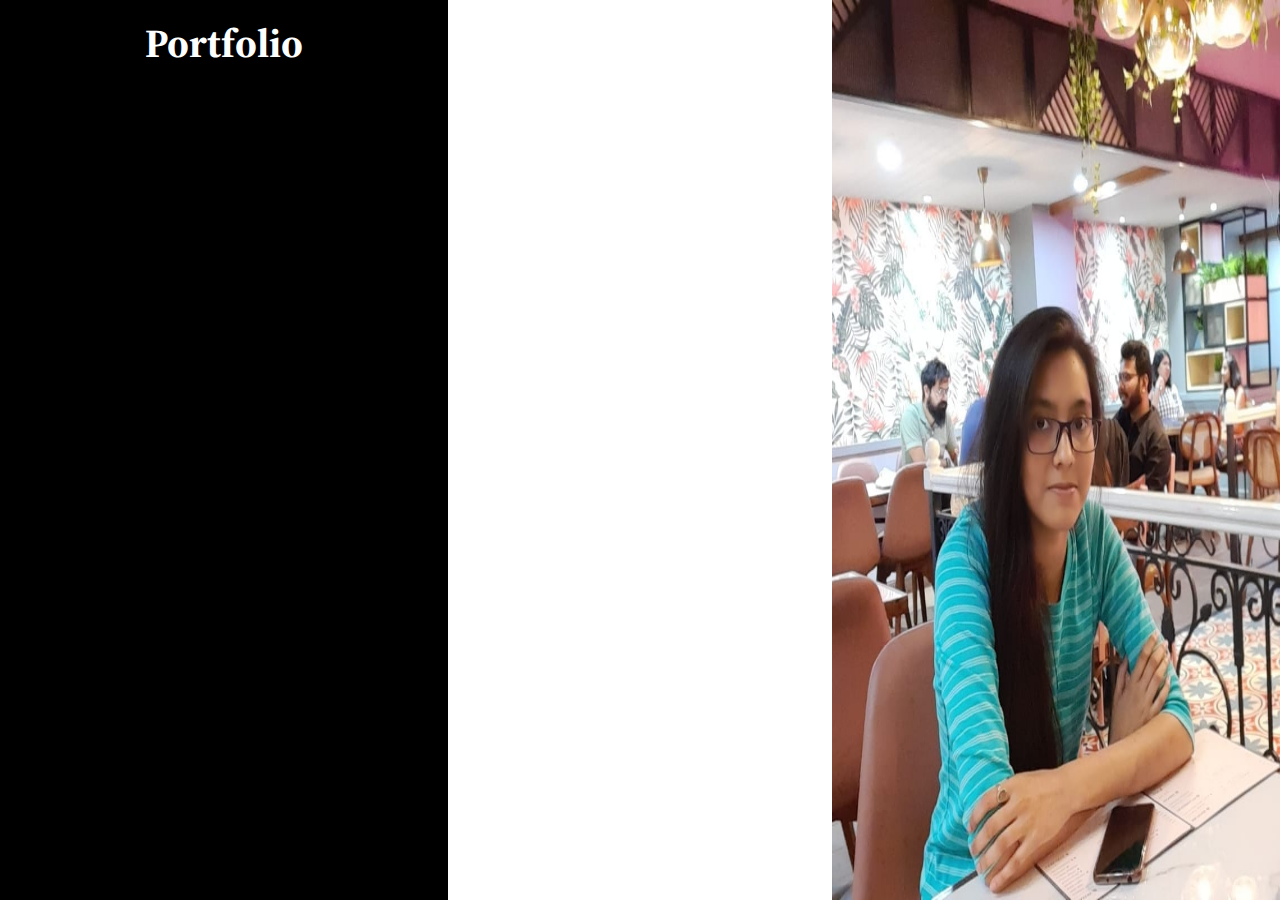
==== index1.html @ 74cf264c "initial commit" ====
<!DOCTYPE html>
<html lang="en" dir="ltr">
  <head>
    <meta charset="utf-8">
    <title></title>
    <link rel="stylesheet" href="css/styles.css">
<link rel="preconnect" href="https://fonts.gstatic.com">
<link href="https://fonts.googleapis.com/css2?family=Source+Serif+Pro&display=swap" rel="stylesheet">
  </head>
  <body>

<div class="container-fluid">
  <div class="row" >
    <div class="col-lg-6 col-sm-12 p-4">
      <h2 class="p-3">Portfolio</h2>
    </div>
    <div class="col-lg-6 col-sm-12 ">
    <img class="p-1"src="images/MyProfile.jpeg" alt="">
    </div>
  </div>

</div>

  </body>
</html>
---- css/styles.css ----
/**********home page****/
.a-1{
  position: absolute;
  width: 100%;
  height: 100%;

}

.topleft {
  position: absolute;
  top: 8px;
  left: 16px;
  font-size: 18px;
}





/*********** second page******/

body{
  margin-top: 0;
  margin-left: 0;
  padding-top: 0;

}

.p-3{
  font-family: 'Source Serif Pro', serif;
  text-align: center;
  margin-top: 1rem;
  color: #fff;
  font-size: 2.5rem;
}

.p-4{
  margin-top: 0;
  position: fixed;
  width: 35%;
  background-color: #000;
  height: 100%;
transition: .5s ease;
}
.p-1{
  position: absolute;
right: 0;
width:35%;
height: 100%;

}




/***.p-1:hover {
  transform: scale(1.5); /* (150% zoom)*/
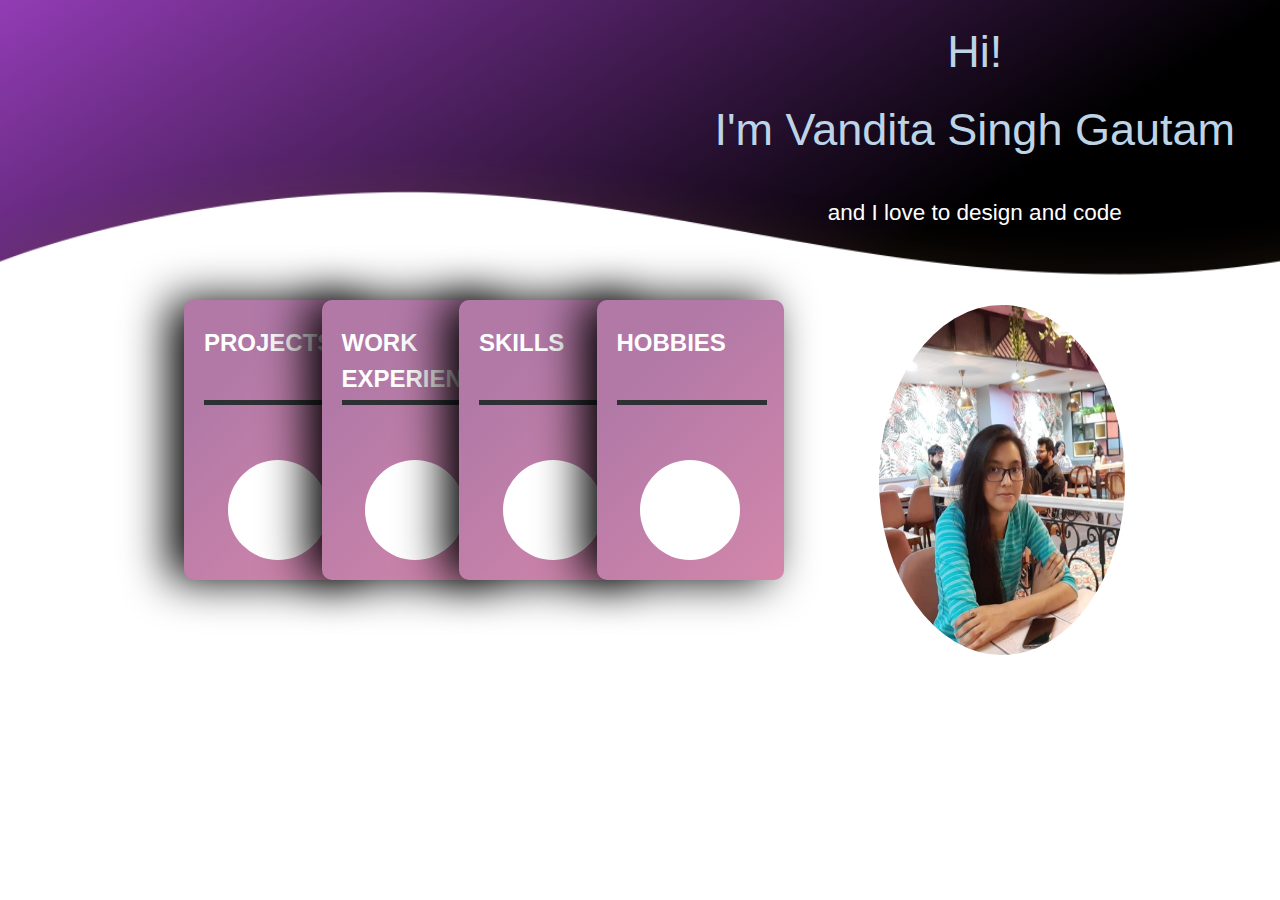
==== commit 1525d3ff: "Portfolio home page" ====
--- a/index1.html
+++ b/index1.html
@@ -4,22 +4,73 @@
     <meta charset="utf-8">
     <title></title>
     <link rel="stylesheet" href="css/styles.css">
-<link rel="preconnect" href="https://fonts.gstatic.com">
-<link href="https://fonts.googleapis.com/css2?family=Source+Serif+Pro&display=swap" rel="stylesheet">
+  <link rel="stylesheet" href="https://www.w3schools.com/w3css/4/w3.css">
+   <link href="https://fonts.googleapis.com/css?family=Open+Sans:300i,400" rel="stylesheet">
   </head>
   <body>
+<!-- <section class="wave"></section> -->
 
-<div class="container-fluid">
-  <div class="row" >
-    <div class="col-lg-6 col-sm-12 p-4">
-      <h2 class="p-3">Portfolio</h2>
+
+<div class="w3-container w3-center w3-animate-left">
+  <div class="top-right"><h1 class="glow1" >Hi!<br><h1 class="glow1">I'm Vandita Singh Gautam</h1 ><br><P class="b-1">
+    and I love to design and code</P></h1></div>
+</div>
+
+ <section class="wave" style="z-index:-1"></section>
+<img class="b-2 " src="images/MyProfile.jpeg" alt="">
+
+<div class="container ">
+  <div class="card ">
+    <h3 class="title"><a class="a_tag"href="index.html">PROJECTS</a></h3>
+    <div class="bar">
+      <div class="emptybar"></div>
+      <div class="filledbar"></div>
     </div>
-    <div class="col-lg-6 col-sm-12 ">
-    <img class="p-1"src="images/MyProfile.jpeg" alt="">
+    <div class="circle">
+      <svg version="1.1" xmlns="http://www.w3.org/2000/svg">
+      <circle class="stroke" cx="60" cy="60" r="50"/>
+    </svg>
     </div>
   </div>
+  <div class="card">
+    <h3 class="title"><a class="a_tag"href="index.html">WORK EXPERIENCE</a></h3>
+    <div class="bar">
+      <div class="emptybar"></div>
+      <div class="filledbar"></div>
+    </div>
+    <div class="circle">
+      <svg version="1.1" xmlns="http://www.w3.org/2000/svg">
+      <circle class="stroke" cx="60" cy="60" r="50"/>
+    </svg>
+    </div>
+  </div>
+  <div class="card">
+    <h3 class="title"><a class="a_tag"href="index.html">SKILLS</a></h3>
+    <div class="bar">
+      <div class="emptybar"></div>
+      <div class="filledbar"></div>
+    </div>
+    <div class="circle">
+      <svg version="1.1" xmlns="http://www.w3.org/2000/svg">
+      <circle class="stroke" cx="60" cy="60" r="50"/>
+    </svg>
+    </div>
+  </div>
+  <div class="card">
+    <h3 class="title"><a class="a_tag"href="index.html"> HOBBIES</a></h3>
+    <div class="bar">
+      <div class="emptybar"></div>
+      <div class="filledbar"></div>
+    </div>
+    <div class="circle">
+      <svg version="1.1" xmlns="http://www.w3.org/2000/svg">
+      <circle class="stroke" cx="60" cy="60" r="50"/>
+    </svg>
+    </div>
+  </div>
+</div>
+<section></section>
 
-</div>
 
   </body>
 </html>
--- a/css/styles.css
+++ b/css/styles.css
@@ -1,20 +1,52 @@
 
 /**********home page****/
 .a-1{
-  position: absolute;
+position: absolute;
+right: 1rem;
   width: 100%;
   height: 100%;
 
+
 }
 
 .topleft {
   position: absolute;
   top: 8px;
-  left: 16px;
+  left: 75px;
   font-size: 18px;
-}
-
-
+  font-size: 2rem;
+}
+.a-2 {
+  background-color: #000;
+}
+.a-3{
+
+  font-size: 1.5rem;
+    color: #fff;
+}
+a:hover{
+  color:#fff;
+}
+
+.glow {
+  text-decoration: none;
+  font-size: 80px;
+  color: #000;
+  text-align: center;
+  -webkit-animation: glow 1s ease-in-out infinite alternate;
+ -moz-animation: glow 1s ease-in-out infinite alternate;
+  animation: glow 1s ease-in-out infinite alternate;
+}
+
+@-webkit-keyframes glow {
+  from {
+    text-shadow: 0 0 10px #fff, 0 0 20px #fff, 0 0 30px #2f4353, 0 0 40px #2f4353, 0 0 50px #2f4353, 0 0 60px #2f4353, 0 0 70px #2f4353;
+  }
+
+  to {
+    text-shadow: 0 0 20px #fff, 0 0 30px #2f4353, 0 0 40px #2f4353, 0 0 50px #2f4353, 0 0 60px #2f4353, 0 0 70px #2f4353, 0 0 80px #2f4353;
+  }
+}
 
 
 
@@ -27,32 +59,205 @@
 
 }
 
-.p-3{
-  font-family: 'Source Serif Pro', serif;
-  text-align: center;
-  margin-top: 1rem;
+section{
+  width: 100%;
+  min-height: 300px;
+
+}
+
+.wave{
+  opacity: 1.7;
+  position: relative;
+  background-color: #923cb5;
+background-image: linear-gradient(147deg, #923cb5 0%, #000000 74%);
+
+
+}
+.wave:before{
+  content: '';
+  position: absolute;
+  bottom: 0;
+  left: 0;
+  width: 100%;
+  height: 145px;
+  background:url(../images/white-wave.png);
+  background-size: cover;
+  background-repeat: no-repeat;
+
+}
+.top-right {
+  position: absolute;
+  top: 8px;
+  right: 3rem;
+
+
+}
+
+  .glow1 {
+    text-decoration: none;
+    font-size: 3rem;;
+    color: #bdd4e7;
+
+
+    text-align: center;
+    -webkit-animation: glow 1s ease-in-out infinite alternate;
+   -moz-animation: glow 1s ease-in-out infinite alternate;
+    animation: glow 1s ease-in-out infinite alternate;
+  }
+
+  @-webkit-keyframes glow1 {
+    from {
+      text-shadow: 0 0 10px #000, 0 0 20px #000, 0 0 30px #000, 0 0 40px #000, 0 0 50px #000, 0 0 60px #000, 0 0 70px #000;
+    }
+
+    to {
+      text-shadow: 0 0 20px #000, 0 0 30px #000, 0 0 40px #000, 0 0 50px #000, 0 0 60px #000, 0 0 70px #000, 0 0 80px #000;
+    }
+  }
+
+.b-1{
   color: #fff;
-  font-size: 2.5rem;
-}
-
-.p-4{
+  font-size: 1.5rem;
+  padding-top: 0;
   margin-top: 0;
-  position: fixed;
-  width: 35%;
-  background-color: #000;
+
+}
+
+.b-2{
+  position: absolute;
+  right: 10rem;
+  width: 20%;
+  height: 40%;
+  border-radius: 50%;
+}
+
+
+
+
+body {
+
+  font-family: 'Open Sans', sans-serif;
+}
+
+.container {
+  position: absolute;
+  height: 300px;
+  width: 600px;
+  top: 300px;
+  left: calc(30% - 200px);
+  display: flex;
+}
+
+.card {
+  display: flex;
+  height: 280px;
+  width: 200px;
+  background-color: #d387ab;
+  background-image: linear-gradient(315deg, #d387ab 0%, #b279a7 74%);
+
+  border-radius: 10px;
+  box-shadow: -1rem 0 3rem #000;
+/*   margin-left: -50px; */
+  transition: 0.4s ease-out;
+  position: relative;
+  left: 0px;
+}
+
+.card:not(:first-child) {
+    margin-left: -50px;
+}
+
+.card:hover {
+  transform: translateY(-20px);
+  transition: 0.4s ease-out;
+}
+
+.card:hover ~ .card {
+  position: relative;
+  left: 50px;
+  transition: 0.4s ease-out;
+}
+
+.title {
+  color: white;
+  font-weight: 600;
+  position: absolute;
+  left: 20px;
+  top: 15px;
+}
+
+.bar {
+  position: absolute;
+  top: 100px;
+  left: 20px;
+  height: 5px;
+  width: 150px;
+}
+
+.emptybar {
+  background-color: #2e3033;
+  width: 100%;
   height: 100%;
-transition: .5s ease;
-}
-.p-1{
-  position: absolute;
-right: 0;
-width:35%;
-height: 100%;
-
-}
-
-
-
+}
+
+.filledbar {
+  position: absolute;
+  top: 0px;
+  z-index: 3;
+  width: 0px;
+  height: 100%;
+  background: rgb(0,154,217);
+  background: linear-gradient(90deg, rgba(0,154,217,1) 0%, rgba(217,147,0,1) 65%, rgba(255,186,0,1) 100%);
+  transition: 0.6s ease-out;
+}
+
+.card:hover .filledbar {
+  width: 120px;
+  transition: 0.4s ease-out;
+}
+
+.circle {
+  position: absolute;
+  top: 150px;
+  left: calc(50% - 60px);
+}
+
+.stroke {
+  stroke: red;
+  stroke-dasharray: 360;
+  stroke-dashoffset: 360;
+  transition: 0.6s ease-out;
+}
+
+svg {
+  fill: #fff;
+  stroke-width: 2px;
+}
+
+.card:hover .stroke {
+  stroke-dashoffset: 100;
+  transition: 0.6s ease-out;
+}
+
+img {
+  border: 1px solid #ddd;
+  border-radius: 4px;
+  padding: 5px;
+  width: 150px;
+}
+
+img:hover {
+  box-shadow: 0 0 2px 1px rgba(0, 140, 186, 0.5);
+  color: #d387ab;
+}
+
+.a_tag{
+  text-decoration: none;
+
+}
+.a_tag:hover{
+  color: #923cb5;
+}
 
 /***.p-1:hover {
   transform: scale(1.5); /* (150% zoom)*/
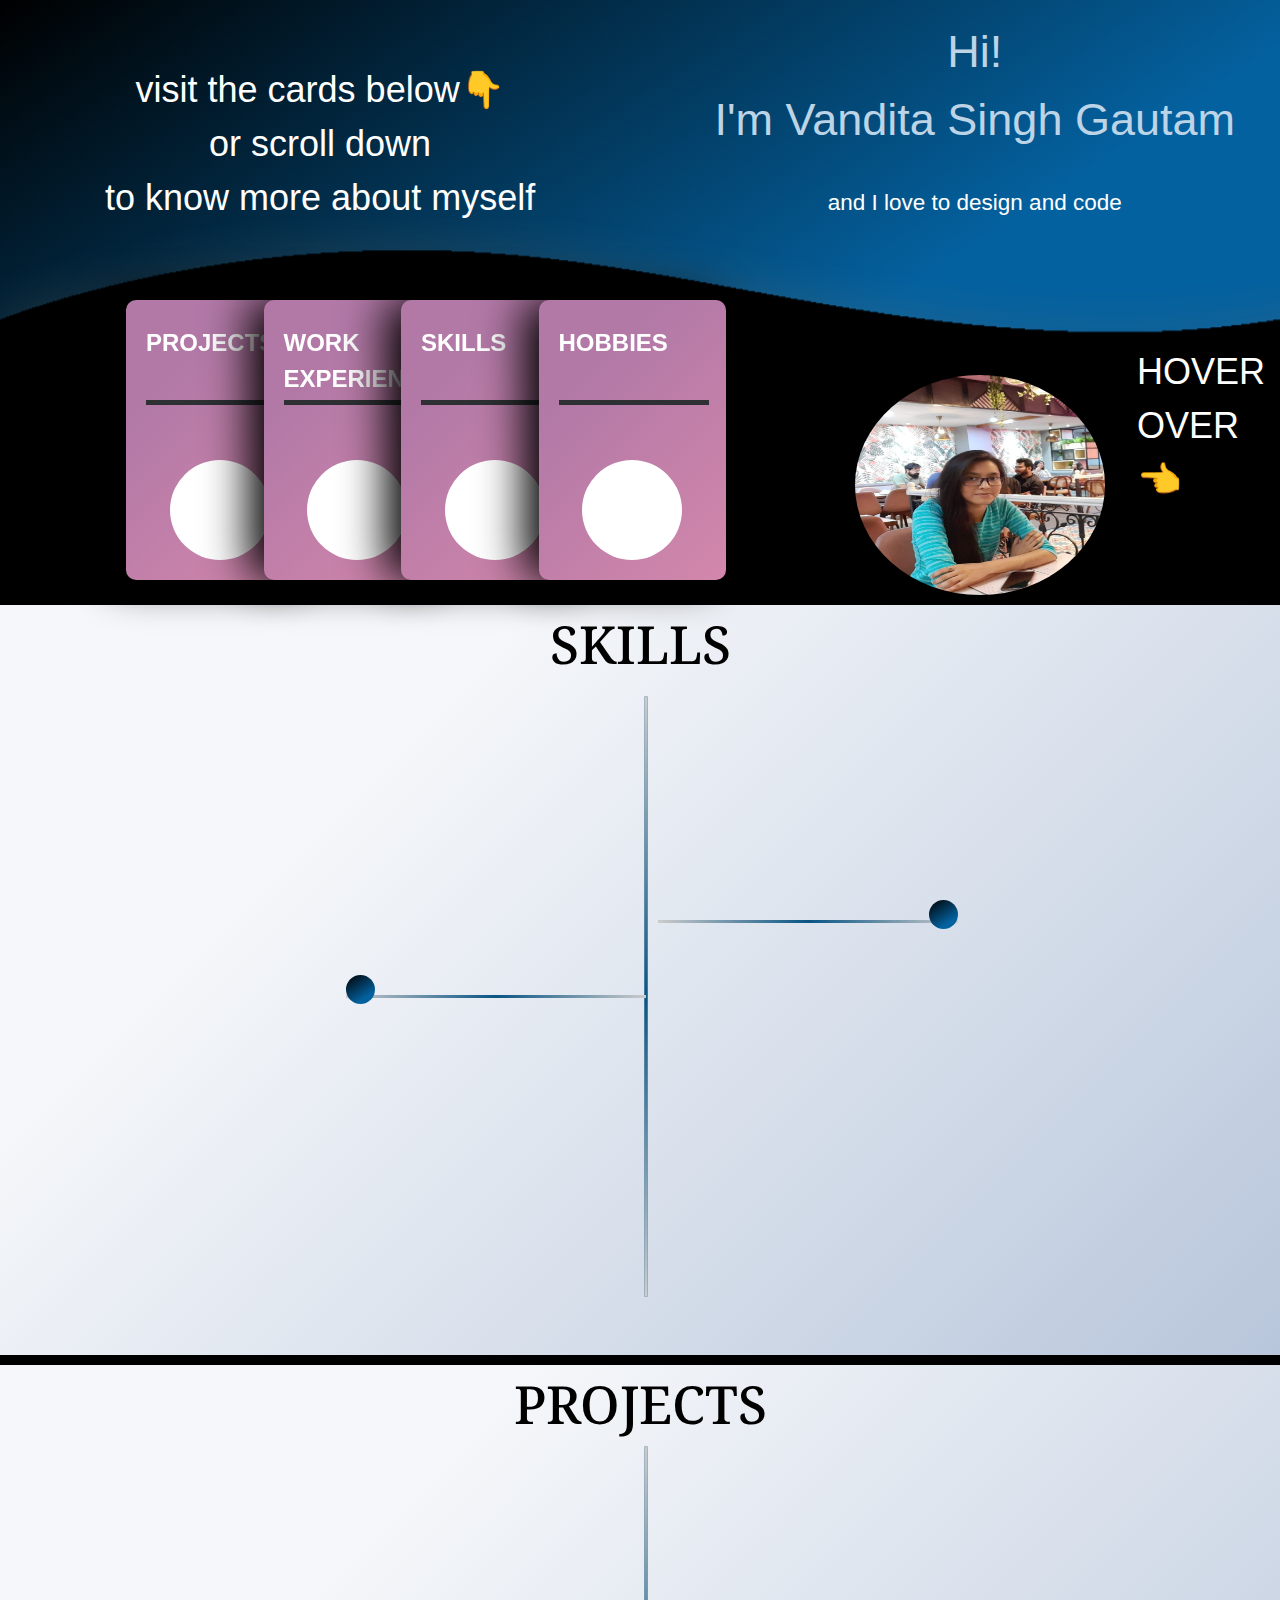
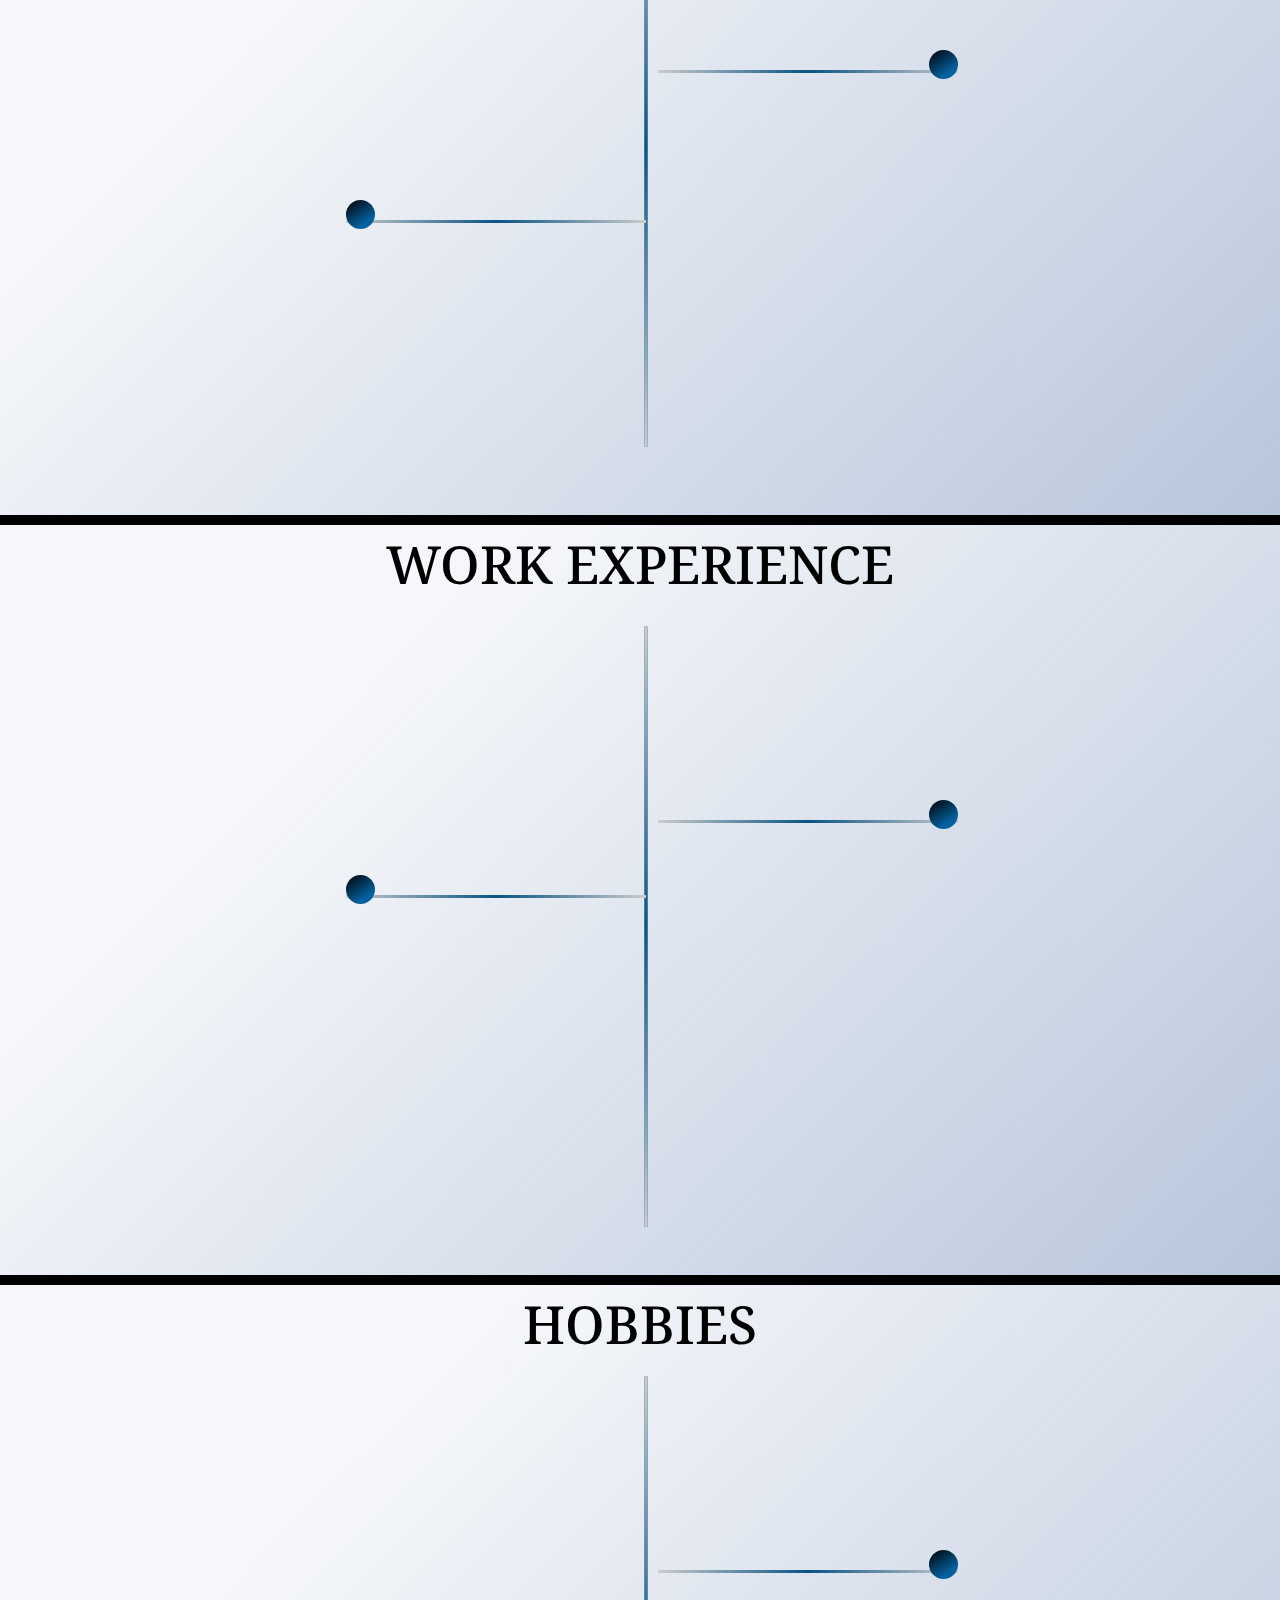
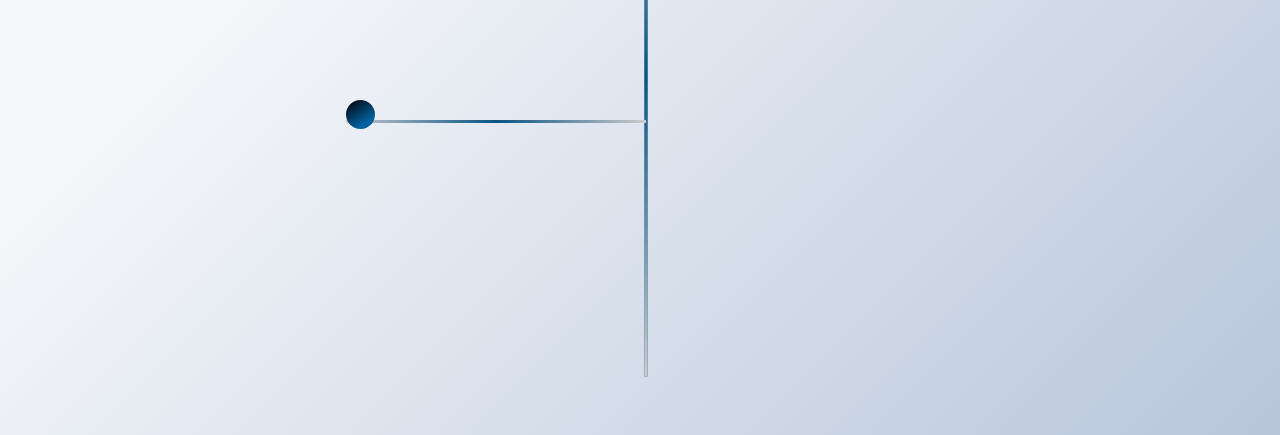
==== commit c2d0f4f2: "Merge pull request #2 from vandita-rv123/branch1" ====
--- a/index1.html
+++ b/index1.html
@@ -6,22 +6,47 @@
     <link rel="stylesheet" href="css/styles.css">
   <link rel="stylesheet" href="https://www.w3schools.com/w3css/4/w3.css">
    <link href="https://fonts.googleapis.com/css?family=Open+Sans:300i,400" rel="stylesheet">
+   <link rel="preconnect" href="https://fonts.gstatic.com">
+<link href="https://fonts.googleapis.com/css2?family=Noto+Serif&display=swap" rel="stylesheet">
   </head>
   <body>
-<!-- <section class="wave"></section> -->
 
+           <!-- wave section and text -->
+<div class="container-fluid">
 
 <div class="w3-container w3-center w3-animate-left">
-  <div class="top-right"><h1 class="glow1" >Hi!<br><h1 class="glow1">I'm Vandita Singh Gautam</h1 ><br><P class="b-1">
-    and I love to design and code</P></h1></div>
+  <div class="row">
+  <div class="topleft glow3 col-lg-3 col-sm-3"><h1>visit the cards below👇<br>or scroll down <br>to know more about myself</h1>
+
+  </div>
+  <div class="top-right col-lg-3 col-sm-3"><h1 class="glow1" >Hi!<br>I'm Vandita Singh Gautam</h1 ><br><P class="b-1">
+    and I love to design and code</P></div>
 </div>
+  </div>
 
  <section class="wave" style="z-index:-1"></section>
-<img class="b-2 " src="images/MyProfile.jpeg" alt="">
+
+                  <!-- profile pic section -->
+
+                  <div class="flip-box">
+                    <div class="flip-box-inner">
+                      <div class="flip-box-front">
+                        <img src="images/MyProfile.jpeg" alt="Paris" style="width:250px;height:220px ;border-radius:50%;">
+                      </div>
+                      <div class="flip-box-back" style="width:250px;height:220px ;border-radius:50%;">
+                        <h2><a class="b_tag"href="index.html">ABOUT ME</a></h2>
+
+                      </div>
+                    </div>
+                  </div>
+  <h1 class="h-1 glow3">HOVER <br>OVER <br>👈</h1>
+
+                    <!--  cards section  -->
+
 
 <div class="container ">
   <div class="card ">
-    <h3 class="title"><a class="a_tag"href="index.html">PROJECTS</a></h3>
+    <h3 class="title"><a class="a_tag"href="#footer2">PROJECTS</a></h3>
     <div class="bar">
       <div class="emptybar"></div>
       <div class="filledbar"></div>
@@ -33,7 +58,7 @@
     </div>
   </div>
   <div class="card">
-    <h3 class="title"><a class="a_tag"href="index.html">WORK EXPERIENCE</a></h3>
+    <h3 class="title"><a class="a_tag"href="#footer3">WORK EXPERIENCE</a></h3>
     <div class="bar">
       <div class="emptybar"></div>
       <div class="filledbar"></div>
@@ -45,7 +70,7 @@
     </div>
   </div>
   <div class="card">
-    <h3 class="title"><a class="a_tag"href="index.html">SKILLS</a></h3>
+    <h3 class="title"><a class="a_tag"href="#footer">SKILLS</a></h3>
     <div class="bar">
       <div class="emptybar"></div>
       <div class="filledbar"></div>
@@ -57,7 +82,7 @@
     </div>
   </div>
   <div class="card">
-    <h3 class="title"><a class="a_tag"href="index.html"> HOBBIES</a></h3>
+    <h3 class="title"><a class="a_tag"href="#footer4"> HOBBIES</a></h3>
     <div class="bar">
       <div class="emptybar"></div>
       <div class="filledbar"></div>
@@ -69,7 +94,57 @@
     </div>
   </div>
 </div>
-<section></section>
+</div>
+
+<!-- projects page -->
+
+
+<div class="container-fluid ">
+  <div id="footer" >
+  <h1 class="d1 ">SKILLS</h1>
+  <hr class="hr1">
+  <hr class="hr2">
+    <span class="dot2"></span>
+  <hr class="hr3">
+<span class="dot3"></span>
+  </div>
+</div>
+
+<div class="row">
+  <div id="footer2">
+  <h1 class="d1">PROJECTS</h1>
+  <hr class="hr4">
+  <hr class="hr5">
+    <span class="dot5"></span>
+  <hr class="hr6">
+  <span class="dot6"></span>
+</div>
+</div>
+
+<div class="row">
+  <div id="footer3">
+  <h1 class="d1">WORK EXPERIENCE</h1>
+  <hr class="hr7">
+  <hr class="hr8">
+  <span class="dot8"></span>
+  <hr class="hr9">
+  <span class="dot9"></span>
+</div>
+</div>
+
+<div class="row">
+<div id="footer4">
+<h1 class="d1">HOBBIES</h1>
+<hr class="hr10">
+<hr class="hr11">
+<span class="dot11"></span>
+<hr class="hr12">
+<span class="dot12"></span>
+</div>
+</div>
+
+</div>
+
 
 
   </body>
--- a/css/styles.css
+++ b/css/styles.css
@@ -2,7 +2,7 @@
 /**********home page****/
 .a-1{
 position: absolute;
-right: 1rem;
+right: 0;
   width: 100%;
   height: 100%;
 
@@ -18,12 +18,15 @@
 }
 .a-2 {
   background-color: #000;
+  text-align: center;
+
 }
 .a-3{
 
   font-size: 1.5rem;
     color: #fff;
 }
+
 a:hover{
   color:#fff;
 }
@@ -32,7 +35,7 @@
   text-decoration: none;
   font-size: 80px;
   color: #000;
-  text-align: center;
+
   -webkit-animation: glow 1s ease-in-out infinite alternate;
  -moz-animation: glow 1s ease-in-out infinite alternate;
   animation: glow 1s ease-in-out infinite alternate;
@@ -53,24 +56,23 @@
 /*********** second page******/
 
 body{
-  margin-top: 0;
-  margin-left: 0;
-  padding-top: 0;
+
+  background-color: #000;
+
 
 }
 
 section{
   width: 100%;
-  min-height: 300px;
-
+  min-height: 360px;
+background-color: #000;
 }
 
 .wave{
   opacity: 1.7;
   position: relative;
-  background-color: #923cb5;
-background-image: linear-gradient(147deg, #923cb5 0%, #000000 74%);
-
+  background-color: #000000;
+  background-image: linear-gradient(147deg, #000000 0%, #04619f 74%);
 
 }
 .wave:before{
@@ -93,6 +95,10 @@
 
 }
 
+.a_tag{
+  text-decoration: none;
+}
+
   .glow1 {
     text-decoration: none;
     font-size: 3rem;;
@@ -100,9 +106,9 @@
 
 
     text-align: center;
-    -webkit-animation: glow 1s ease-in-out infinite alternate;
-   -moz-animation: glow 1s ease-in-out infinite alternate;
-    animation: glow 1s ease-in-out infinite alternate;
+    -webkit-animation: glow1 1s ease-in-out infinite alternate;
+   -moz-animation: glow1 1s ease-in-out infinite alternate;
+    animation: glow1 1s ease-in-out infinite alternate;
   }
 
   @-webkit-keyframes glow1 {
@@ -132,19 +138,17 @@
 }
 
 
-
-
-body {
-
-  font-family: 'Open Sans', sans-serif;
-}
+   /******* * *******************   CARD STYLING *******************************/
+
+
+
 
 .container {
   position: absolute;
   height: 300px;
   width: 600px;
   top: 300px;
-  left: calc(30% - 200px);
+  left: calc(30% - 258px);
   display: flex;
 }
 
@@ -179,6 +183,7 @@
 }
 
 .title {
+  text-decoration: none;
   color: white;
   font-weight: 600;
   position: absolute;
@@ -239,24 +244,403 @@
   transition: 0.6s ease-out;
 }
 
-img {
-  border: 1px solid #ddd;
-  border-radius: 4px;
-  padding: 5px;
-  width: 150px;
-}
-
-img:hover {
-  box-shadow: 0 0 2px 1px rgba(0, 140, 186, 0.5);
+
+
+/*********************** FLIP IMAGE STYLES **********************/
+
+
+.flip-box {
+margin-top: 0;
+  width: 250px;
+  height: 220px;
+  perspective: 1000px;
+}
+
+.flip-box-inner {
+  position: relative;
+  width: 100%;
+  height: 100%;
+background-color: #000;
+z-index: 1;
+margin-left: 57rem;
+  margin-top: 1rem;
+
+  text-align: center;
+  transition: transform 0.8s;
+  transform-style: preserve-3d;
+}
+
+.flip-box:hover .flip-box-inner {
+  transform: rotateY(180deg);
+}
+
+.flip-box-front, .flip-box-back {
+  position: absolute;
+
+  width: 100%;
+  height: 100%;
+  -webkit-backface-visibility: hidden;
+  backface-visibility: hidden;
+}
+
+.flip-box-front {
+  background-color: #000;
+  color: black;
+}
+
+.flip-box-back {
+
+  background-color: #923cb5;
   color: #d387ab;
-}
-
-.a_tag{
+  transform: rotateY(180deg);
+}
+
+.b_tag{
   text-decoration: none;
 
 }
-.a_tag:hover{
-  color: #923cb5;
+
+.h-1{
+  position:absolute;
+right:1rem;
+top: 20rem;
+color: #fff;
+
+z-index: 1;
+}
+.glow3 {
+  text-decoration: none;
+margin-top: 3rem;
+margin-left: 2rem;
+  color: #fff;
+
+  -webkit-animation: glow3 1s ease-in-out infinite alternate;
+ -moz-animation: glow3 1s ease-in-out infinite alternate;
+  animation: glow3 1s ease-in-out infinite alternate;
+}
+
+@-webkit-keyframes glow3 {
+  from {
+    text-shadow: 0 0 10px #ff8489, 0 0 20px #ff8489, 0 0 30px #ff8489, 0 0 40px #ff8489, 0 0 50px #ff8489, 0 0 60px #ff8489, 0 0 70px #ff8489;
+  }
+
+  to {
+    text-shadow: 0 0 20px #ff8489, 0 0 30px #ff8489, 0 0 40px #ff8489, 0 0 50px #ff8489, 0 0 60px #ff8489, 0 0 70px #ff8489, 0 0 80px #ff8489;
+  }
+}
+
+.topleft1 {
+  position: absolute;
+  top: 12px;
+  left:7rem;
+
+  font-size: 2rem;
+}
+
+.container-fluid{
+
+  width: 100%;
+  height: 100%;
+
+}
+
+
+
+
+
+/********************************** projects ********************************/
+
+
+
+#footer{
+  width: 100%;
+  height: 50rem;
+  background-color: #b8c6db;
+  background-image: linear-gradient(315deg, #b8c6db 0%, #f5f7fa 74%);
+}
+
+
+.d1{
+  text-align: center;
+  font-family: 'Noto Serif', serif;
+  font-weight:500;
+  font-size: 3.5rem;
+}
+
+
+  .hr1 {
+      transform: rotate(90deg);
+    position:absolute;
+    left:27%;
+    top: 65rem;
+
+    width: 40rem;
+      border: 0;
+      height: 3px;
+      background: #095484;
+      background-image: linear-gradient(to right, #ccc, #095484, #ccc);
+    }
+
+.hr2{
+  position:absolute;
+  left:27%;
+  top: 65rem;
+
+  width: 20rem;
+    border: 0;
+    height: 3px;
+    background: #095484;
+    background-image: linear-gradient(to right, #ccc, #095484, #ccc);
+}
+
+.dot2 {
+  height: 29px;
+  width: 29px;
+  position:absolute;
+  left:27%;
+  top: 65rem;
+  background-color: #000000;
+  background-image: linear-gradient(147deg, #000000 0%, #04619f 74%);
+
+  border-radius: 50%;
+  display: inline-block;
+}
+.hr3{
+  position:absolute;
+  right: 21.5rem;
+  top: 60rem;
+
+  width: 20rem;
+    border: 0;
+    height: 3px;
+    background: #095484;
+    background-image: linear-gradient(to right, #ccc, #095484, #ccc);
+}
+.dot3 {
+  height: 29px;
+  width: 29px;
+  position:absolute;
+  right: 21.5rem;
+  top: 60rem;
+  background-color: #000000;
+  background-image: linear-gradient(147deg, #000000 0%, #04619f 74%);
+
+  border-radius: 50%;
+  display: inline-block;
+}
+
+
+
+
+#footer2{
+  width: 100%;
+  height: 50rem;
+  background-color: #b8c6db;
+  background-image: linear-gradient(315deg, #b8c6db 0%, #f5f7fa 74%);
+
+}
+
+.hr4{
+  transform: rotate(90deg);
+position:absolute;
+left:27%;
+top: 115rem;
+
+width: 40rem;
+  border: 0;
+  height: 3px;
+  background: #095484;
+  background-image: linear-gradient(to right, #ccc, #095484, #ccc);
+
+}
+
+
+.hr5{
+  position:absolute;
+  left:27%;
+  top: 120rem;
+
+  width: 20rem;
+    border: 0;
+    height: 3px;
+    background: #095484;
+    background-image: linear-gradient(to right, #ccc, #095484, #ccc);
+}
+.dot5 {
+  height: 29px;
+  width: 29px;
+  position:absolute;
+  left:27%;
+  top: 120rem;
+  background-color: #000000;
+  background-image: linear-gradient(147deg, #000000 0%, #04619f 74%);
+
+  border-radius: 50%;
+  display: inline-block;
+}
+
+
+
+.hr6{
+  position:absolute;
+  right: 21.5rem;
+  top: 110rem;
+
+  width: 20rem;
+    border: 0;
+    height: 3px;
+    background: #095484;
+    background-image: linear-gradient(to right, #ccc, #095484, #ccc);
+}
+
+.dot6 {
+  height: 29px;
+  width: 29px;
+  position:absolute;
+right: 21.5rem;
+  top: 110rem;
+  background-color: #000000;
+  background-image: linear-gradient(147deg, #000000 0%, #04619f 74%);
+
+  border-radius: 50%;
+  display: inline-block;
+}
+
+
+
+#footer3{
+  width: 100%;
+  height: 50rem;
+  background-color: #b8c6db;
+  background-image: linear-gradient(315deg, #b8c6db 0%, #f5f7fa 74%);
+
+}
+
+.hr7{
+  transform: rotate(90deg);
+position:absolute;
+left:27%;
+top: 167rem;
+
+width: 40rem;
+  border: 0;
+  height: 3px;
+  background: #095484;
+  background-image: linear-gradient(to right, #ccc, #095484, #ccc);
+}
+.hr8{
+  position:absolute;
+  left:27%;
+  top: 165rem;
+
+  width: 20rem;
+    border: 0;
+    height: 3px;
+    background: #095484;
+    background-image: linear-gradient(to right, #ccc, #095484, #ccc);
+}
+.dot8 {
+  height: 29px;
+  width: 29px;
+  position:absolute;
+  left:27%;
+  top: 165rem;
+  background-color: #000000;
+  background-image: linear-gradient(147deg, #000000 0%, #04619f 74%);
+
+  border-radius: 50%;
+  display: inline-block;
+}
+
+.hr9{
+  position:absolute;
+  right: 21.5rem;
+  top: 160rem;
+
+  width: 20rem;
+    border: 0;
+    height: 3px;
+    background: #095484;
+    background-image: linear-gradient(to right, #ccc, #095484, #ccc);
+}
+.dot9 {
+  height: 29px;
+  width: 29px;
+  position:absolute;
+right: 21.5rem;
+  top: 160rem;
+  background-color: #000000;
+  background-image: linear-gradient(147deg, #000000 0%, #04619f 74%);
+
+  border-radius: 50%;
+  display: inline-block;
+}
+
+#footer4{
+  width: 100%;
+  height: 50rem;
+  background-color: #b8c6db;
+  background-image: linear-gradient(315deg, #b8c6db 0%, #f5f7fa 74%);
+
+}
+.hr10{
+  transform: rotate(90deg);
+position:absolute;
+left:27%;
+top: 217rem;
+
+width: 40rem;
+  border: 0;
+  height: 3px;
+  background: #095484;
+  background-image: linear-gradient(to right, #ccc, #095484, #ccc);
+}
+.hr11{
+  position:absolute;
+  left:27%;
+  top: 220rem;
+
+  width: 20rem;
+    border: 0;
+    height: 3px;
+    background: #095484;
+    background-image: linear-gradient(to right, #ccc, #095484, #ccc);
+}
+.dot11 {
+  height: 29px;
+  width: 29px;
+  position:absolute;
+  left:27%;
+  top: 220rem;
+  background-color: #000000;
+  background-image: linear-gradient(147deg, #000000 0%, #04619f 74%);
+
+  border-radius: 50%;
+  display: inline-block;
+}
+
+.hr12{
+  position:absolute;
+  right: 21.5rem;
+  top: 210rem;
+
+  width: 20rem;
+    border: 0;
+    height: 3px;
+    background: #095484;
+    background-image: linear-gradient(to right, #ccc, #095484, #ccc);
+}
+.dot12 {
+  height: 29px;
+  width: 29px;
+  position:absolute;
+  right: 21.5rem;
+  top: 210rem;
+  background-color: #000000;
+  background-image: linear-gradient(147deg, #000000 0%, #04619f 74%);
+
+  border-radius: 50%;
+  display: inline-block;
 }
 
 /***.p-1:hover {
